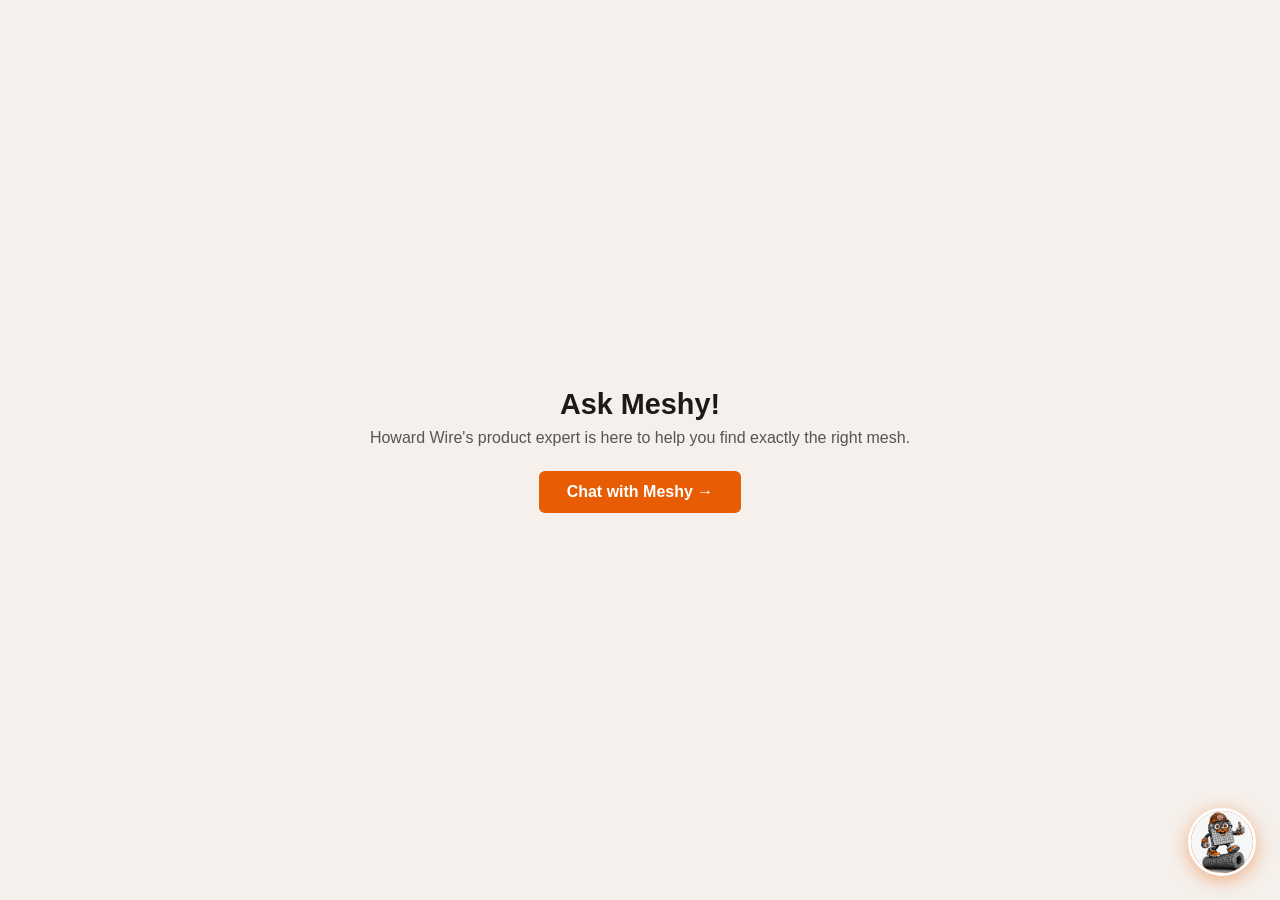
==== static/index.html @ a57b4cda "Initial commit: Howard Wire Meshy chatbot" ====
<!DOCTYPE html>
<html lang="en">
<head>
  <meta charset="UTF-8" />
  <meta name="viewport" content="width=device-width, initial-scale=1.0" />
  <title>Howard Wire — Ask Meshy</title>
  <style>
    * { box-sizing: border-box; margin: 0; padding: 0; }

    body {
      font-family: -apple-system, BlinkMacSystemFont, "Segoe UI", Roboto, sans-serif;
      background: #f5f0eb;
      display: flex;
      align-items: center;
      justify-content: center;
      min-height: 100vh;
    }

    /* ── Demo page ── */
    .demo-page { text-align: center; padding: 40px 20px; }
    .demo-page h1 { color: #1a1a1a; font-size: 1.8rem; margin-bottom: 8px; }
    .demo-page p  { color: #555; font-size: 1rem; margin-bottom: 24px; }
    .demo-page .open-btn {
      background: #e85d04;
      color: #fff;
      border: none;
      padding: 12px 28px;
      border-radius: 6px;
      font-size: 1rem;
      cursor: pointer;
      font-weight: 600;
    }
    .demo-page .open-btn:hover { background: #c44d02; }

    /* ── Launcher button ── */
    #hw-launcher {
      position: fixed;
      bottom: 24px; right: 24px;
      width: 68px; height: 68px;
      border-radius: 50%;
      background: #e85d04;
      border: 3px solid #fff;
      cursor: pointer;
      box-shadow: 0 4px 18px rgba(232,93,4,.45);
      display: flex; align-items: center; justify-content: center;
      overflow: hidden;
      transition: transform .15s, box-shadow .15s;
      z-index: 9998;
      padding: 0;
    }
    #hw-launcher:hover { transform: scale(1.07); box-shadow: 0 6px 22px rgba(232,93,4,.55); }
    #hw-launcher img {
      width: 100%; height: 100%;
      object-fit: cover;
      object-position: 50% 18%;
    }
    #hw-launcher .badge {
      position: absolute; top: 3px; right: 3px;
      width: 14px; height: 14px;
      border-radius: 50%;
      background: #1a3a5c;
      border: 2px solid #fff;
      display: none;
    }
    #hw-launcher.has-unread .badge { display: block; }

    /* ── Chat panel ── */
    #hw-panel {
      position: fixed;
      bottom: 104px; right: 24px;
      width: 390px;
      max-width: calc(100vw - 32px);
      height: 580px;
      max-height: calc(100vh - 120px);
      background: #fff;
      border-radius: 18px;
      box-shadow: 0 10px 44px rgba(0,0,0,.18);
      display: flex; flex-direction: column;
      overflow: hidden;
      z-index: 9999;
      transform: scale(.9) translateY(20px);
      opacity: 0;
      pointer-events: none;
      transform-origin: bottom right;
      transition: transform .22s ease, opacity .22s ease;
    }
    #hw-panel.open {
      transform: scale(1) translateY(0);
      opacity: 1;
      pointer-events: all;
    }

    /* Header */
    .hw-header {
      background: linear-gradient(135deg, #e85d04 0%, #c44d02 100%);
      color: #fff;
      padding: 14px 16px;
      display: flex;
      align-items: center;
      gap: 12px;
      flex-shrink: 0;
    }
    .hw-avatar {
      width: 52px; height: 52px;
      border-radius: 50%;
      overflow: hidden;
      border: 2px solid rgba(255,255,255,.5);
      flex-shrink: 0;
      background: #c44d02;
    }
    .hw-avatar img {
      width: 100%; height: 100%;
      object-fit: cover;
      object-position: 50% 18%;
    }
    .hw-info { flex: 1; }
    .hw-info .name  { font-weight: 700; font-size: 1.05rem; letter-spacing: .01em; }
    .hw-info .tagline { font-size: .75rem; opacity: .85; margin-top: 1px; }
    .hw-info .status {
      font-size: .72rem; opacity: .8;
      display: flex; align-items: center; gap: 4px; margin-top: 3px;
    }
    .hw-info .status::before {
      content: ""; width: 7px; height: 7px;
      border-radius: 50%; background: #90ee90;
    }
    .hw-close {
      background: none; border: none; color: #fff;
      cursor: pointer; opacity: .75; font-size: 22px; line-height: 1;
    }
    .hw-close:hover { opacity: 1; }

    /* Messages */
    .hw-messages {
      flex: 1; overflow-y: auto;
      padding: 16px;
      display: flex; flex-direction: column; gap: 12px;
    }
    .hw-messages::-webkit-scrollbar { width: 4px; }
    .hw-messages::-webkit-scrollbar-thumb { background: #ddd; border-radius: 2px; }

    .msg {
      max-width: 84%;
      padding: 10px 14px;
      border-radius: 16px;
      font-size: .875rem;
      line-height: 1.5;
      word-wrap: break-word;
    }
    .msg.bot {
      background: #fff4ee;
      color: #1a1a1a;
      align-self: flex-start;
      border-bottom-left-radius: 4px;
      border: 1px solid #ffd7bc;
    }
    .msg.user {
      background: #e85d04;
      color: #fff;
      align-self: flex-end;
      border-bottom-right-radius: 4px;
    }
    .msg.bot ul   { padding-left: 16px; margin-top: 6px; }
    .msg.bot li   { margin-bottom: 4px; }
    .msg.bot strong { color: #c44d02; }
    .msg.bot a    { color: #c44d02; }

    /* Typing dots */
    .typing {
      display: flex; align-items: center; gap: 4px;
      background: #fff4ee;
      border: 1px solid #ffd7bc;
      padding: 10px 14px;
      border-radius: 16px; border-bottom-left-radius: 4px;
      width: fit-content;
    }
    .typing span {
      width: 7px; height: 7px; border-radius: 50%;
      background: #e85d04;
      animation: blink 1.2s ease-in-out infinite;
    }
    .typing span:nth-child(2) { animation-delay: .2s; }
    .typing span:nth-child(3) { animation-delay: .4s; }
    @keyframes blink {
      0%,80%,100% { opacity:.25; transform:scale(.8); }
      40%         { opacity:1;   transform:scale(1); }
    }

    /* Suggestions */
    .suggestions {
      padding: 0 14px 10px;
      display: flex; flex-wrap: wrap; gap: 6px;
      flex-shrink: 0;
    }
    .sug-btn {
      background: #fff4ee;
      border: 1px solid #ffd7bc;
      color: #c44d02;
      font-size: .78rem;
      padding: 5px 11px;
      border-radius: 20px; cursor: pointer;
      white-space: nowrap; font-weight: 500;
    }
    .sug-btn:hover { background: #ffe8d6; }

    /* Input */
    .hw-input-row {
      padding: 10px 12px;
      border-top: 1px solid #f0e8e0;
      display: flex; gap: 8px;
      flex-shrink: 0; background: #fff;
    }
    #hw-input {
      flex: 1;
      border: 1px solid #f0cdb0;
      border-radius: 22px;
      padding: 9px 14px;
      font-size: .875rem;
      outline: none; resize: none;
      line-height: 1.4; max-height: 100px; overflow-y: auto;
    }
    #hw-input:focus { border-color: #e85d04; }
    #hw-send {
      width: 38px; height: 38px; border-radius: 50%;
      background: #e85d04; border: none; cursor: pointer;
      display: flex; align-items: center; justify-content: center;
      flex-shrink: 0; align-self: flex-end;
      transition: background .15s;
    }
    #hw-send:hover    { background: #c44d02; }
    #hw-send:disabled { background: #f0b090; cursor: default; }
    #hw-send svg { width: 16px; height: 16px; fill: #fff; }

    /* Footer */
    .hw-footer {
      text-align: center; font-size: .68rem; color: #bba898;
      padding: 6px; border-top: 1px solid #f5ede8; flex-shrink: 0;
    }
    .hw-footer a { color: #bba898; }
  </style>
</head>
<body>

<div class="demo-page">
  <h1>Ask Meshy!</h1>
  <p>Howard Wire's product expert is here to help you find exactly the right mesh.</p>
  <button class="open-btn" onclick="hwOpen()">Chat with Meshy →</button>
</div>

<!-- Launcher -->
<button id="hw-launcher" onclick="hwToggle()" aria-label="Chat with Meshy">
  <div class="badge"></div>
  <img src="/static/meshy.png" alt="Meshy" />
</button>

<!-- Panel -->
<div id="hw-panel" role="dialog" aria-label="Chat with Meshy">
  <div class="hw-header">
    <div class="hw-avatar">
      <img src="/static/meshy.png" alt="Meshy" />
    </div>
    <div class="hw-info">
      <div class="name">Meshy</div>
      <div class="tagline">Howard Wire Product Expert</div>
      <div class="status">Online — Ready to help!</div>
    </div>
    <button class="hw-close" onclick="hwClose()" aria-label="Close">×</button>
  </div>

  <div class="hw-messages" id="hw-messages"></div>

  <div class="suggestions" id="hw-suggestions">
    <button class="sug-btn" onclick="hwSuggest(this)">Stainless steel mesh</button>
    <button class="sug-btn" onclick="hwSuggest(this)">1/4" wire cloth</button>
    <button class="sug-btn" onclick="hwSuggest(this)">Galvanized welded wire</button>
    <button class="sug-btn" onclick="hwSuggest(this)">Talk to sales</button>
  </div>

  <div class="hw-input-row">
    <textarea id="hw-input" rows="1" placeholder="Ask Meshy anything about wire mesh…" onkeydown="hwKey(event)" oninput="hwAutoResize(this)"></textarea>
    <button id="hw-send" onclick="hwSend()" aria-label="Send">
      <svg viewBox="0 0 24 24"><path d="M2.01 21L23 12 2.01 3 2 10l15 2-15 2z"/></svg>
    </button>
  </div>

  <div class="hw-footer">Howard Wire Cloth Co. · <a href="https://howardwire.com" target="_blank">howardwire.com</a></div>
</div>

<script>
  const API_URL = "/chat";
  let messages = [], isOpen = false, isBusy = false;

  const WELCOME = "Hey there! I'm **Meshy** — Howard Wire's product expert! 🧡\n\nTell me what you're working on and I'll find the right mesh for the job. What material, opening size, or application are you looking for?";

  function hwOpen() {
    document.getElementById("hw-panel").classList.add("open");
    document.getElementById("hw-launcher").classList.remove("has-unread");
    isOpen = true;
    if (messages.length === 0) addBotMsg(WELCOME);
    setTimeout(() => document.getElementById("hw-input").focus(), 250);
  }
  function hwClose() {
    document.getElementById("hw-panel").classList.remove("open");
    isOpen = false;
  }
  function hwToggle() { isOpen ? hwClose() : hwOpen(); }

  function hwKey(e) {
    if (e.key === "Enter" && !e.shiftKey) { e.preventDefault(); hwSend(); }
  }
  function hwAutoResize(el) {
    el.style.height = "auto";
    el.style.height = Math.min(el.scrollHeight, 100) + "px";
  }
  function hwSuggest(btn) {
    document.getElementById("hw-input").value = btn.textContent.trim();
    hwSend();
  }

  function scrollBottom() {
    const el = document.getElementById("hw-messages");
    el.scrollTop = el.scrollHeight;
  }
  function addBotMsg(text) {
    const el = document.getElementById("hw-messages");
    const d = document.createElement("div");
    d.className = "msg bot";
    d.innerHTML = mdToHtml(text);
    el.appendChild(d);
    scrollBottom();
    if (!isOpen) document.getElementById("hw-launcher").classList.add("has-unread");
  }
  function addUserMsg(text) {
    const el = document.getElementById("hw-messages");
    const d = document.createElement("div");
    d.className = "msg user";
    d.textContent = text;
    el.appendChild(d);
    scrollBottom();
  }
  function showTyping() {
    const el = document.getElementById("hw-messages");
    const d = document.createElement("div");
    d.id = "hw-typing"; d.className = "typing";
    d.innerHTML = "<span></span><span></span><span></span>";
    el.appendChild(d); scrollBottom();
  }
  function hideTyping() {
    const t = document.getElementById("hw-typing");
    if (t) t.remove();
  }
  function hideSuggestions() {
    document.getElementById("hw-suggestions").style.display = "none";
  }

  async function hwSend() {
    const input = document.getElementById("hw-input");
    const text = input.value.trim();
    if (!text || isBusy) return;

    isBusy = true;
    document.getElementById("hw-send").disabled = true;
    hideSuggestions();
    addUserMsg(text);
    input.value = ""; input.style.height = "auto";
    messages.push({ role: "user", content: text });

    showTyping();
    try {
      const res = await fetch(API_URL, {
        method: "POST",
        headers: { "Content-Type": "application/json" },
        body: JSON.stringify({ messages }),
      });
      const data = await res.json();
      hideTyping();
      const reply = data.reply || "Hmm, something went sideways on my end! Try again or call Howard Wire directly.";
      addBotMsg(reply);
      messages.push({ role: "assistant", content: reply });
    } catch (err) {
      hideTyping();
      addBotMsg("Uh oh — connection issue! Refresh the page and try again, or give Howard Wire a call.");
    } finally {
      isBusy = false;
      document.getElementById("hw-send").disabled = false;
      input.focus();
    }
  }

  function mdToHtml(text) {
    return text
      .replace(/&/g,"&amp;").replace(/</g,"&lt;").replace(/>/g,"&gt;")
      .replace(/\*\*(.+?)\*\*/g,"<strong>$1</strong>")
      .replace(/\*(.+?)\*/g,"<em>$1</em>")
      .replace(/\[([^\]]+)\]\((https?:\/\/[^)]+)\)/g,'<a href="$2" target="_blank">$1</a>')
      .replace(/^[-•] (.+)$/gm,"<li>$1</li>")
      .replace(/(<li>[\s\S]+?<\/li>)/g,"<ul>$1</ul>")
      .replace(/\n\n/g,"</p><p>").replace(/\n/g,"<br>")
      .replace(/^(.+)$/,"<p>$1</p>");
  }
</script>
</body>
</html>
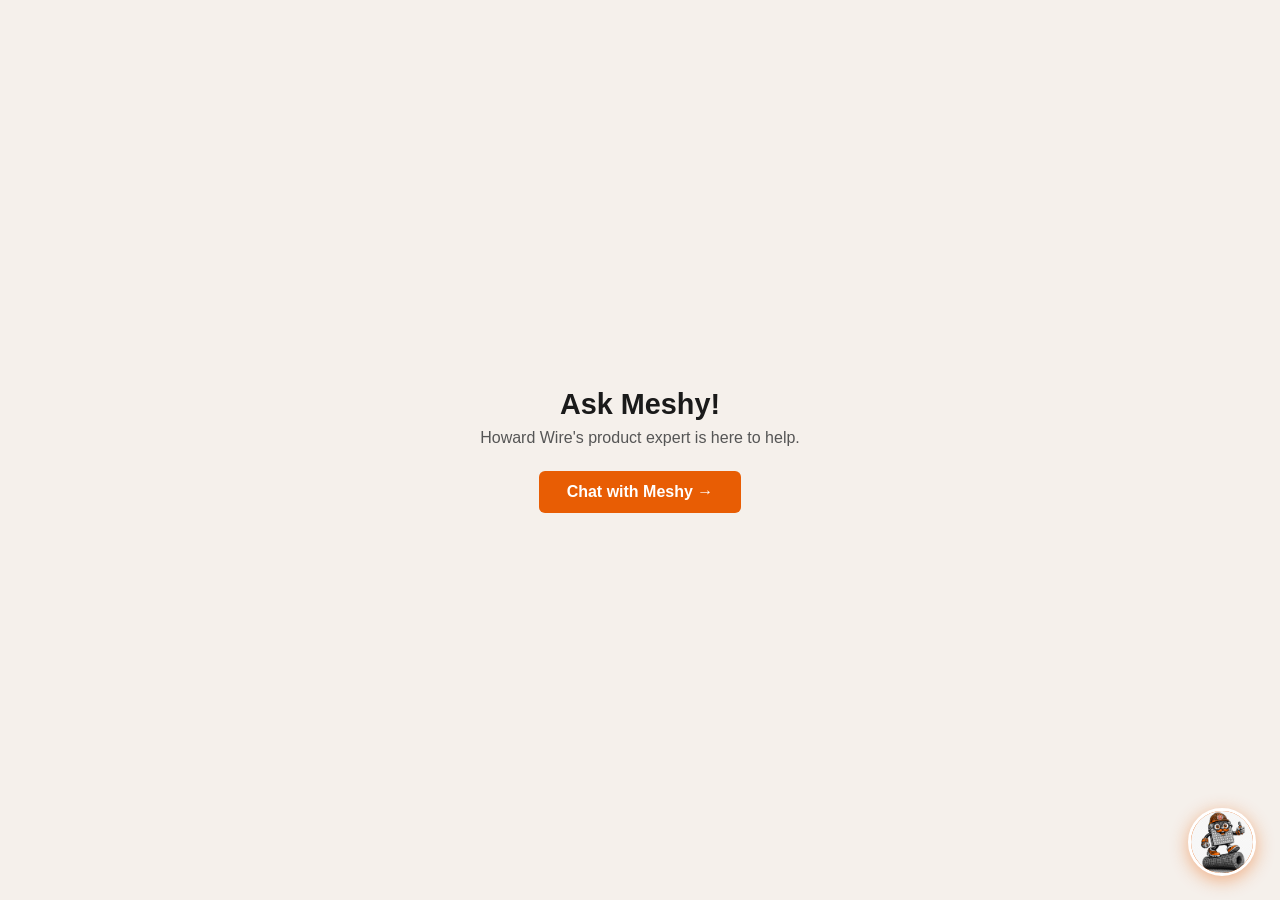
==== commit e0f0bd83: "Add Meshy home screen, FAQ Meshy header, correct Shopify links" ====
--- a/static/index.html
+++ b/static/index.html
@@ -6,177 +6,223 @@
   <title>Howard Wire — Ask Meshy</title>
   <style>
     * { box-sizing: border-box; margin: 0; padding: 0; }
-
     body {
       font-family: -apple-system, BlinkMacSystemFont, "Segoe UI", Roboto, sans-serif;
       background: #f5f0eb;
-      display: flex;
-      align-items: center;
-      justify-content: center;
+      display: flex; align-items: center; justify-content: center;
       min-height: 100vh;
     }
 
     /* ── Demo page ── */
     .demo-page { text-align: center; padding: 40px 20px; }
     .demo-page h1 { color: #1a1a1a; font-size: 1.8rem; margin-bottom: 8px; }
-    .demo-page p  { color: #555; font-size: 1rem; margin-bottom: 24px; }
+    .demo-page p  { color: #555; margin-bottom: 24px; }
     .demo-page .open-btn {
-      background: #e85d04;
-      color: #fff;
-      border: none;
-      padding: 12px 28px;
-      border-radius: 6px;
-      font-size: 1rem;
-      cursor: pointer;
-      font-weight: 600;
+      background: #e85d04; color: #fff; border: none;
+      padding: 12px 28px; border-radius: 6px; font-size: 1rem;
+      cursor: pointer; font-weight: 600;
     }
     .demo-page .open-btn:hover { background: #c44d02; }
 
-    /* ── Launcher button ── */
+    /* ── Launcher ── */
     #hw-launcher {
-      position: fixed;
-      bottom: 24px; right: 24px;
-      width: 68px; height: 68px;
-      border-radius: 50%;
-      background: #e85d04;
-      border: 3px solid #fff;
-      cursor: pointer;
-      box-shadow: 0 4px 18px rgba(232,93,4,.45);
+      position: fixed; bottom: 24px; right: 24px;
+      width: 68px; height: 68px; border-radius: 50%;
+      background: #e85d04; border: 3px solid #fff;
+      cursor: pointer; box-shadow: 0 4px 18px rgba(232,93,4,.45);
       display: flex; align-items: center; justify-content: center;
-      overflow: hidden;
-      transition: transform .15s, box-shadow .15s;
-      z-index: 9998;
-      padding: 0;
+      overflow: hidden; transition: transform .15s, box-shadow .15s;
+      z-index: 9998; padding: 0;
     }
     #hw-launcher:hover { transform: scale(1.07); box-shadow: 0 6px 22px rgba(232,93,4,.55); }
-    #hw-launcher img {
-      width: 100%; height: 100%;
-      object-fit: cover;
-      object-position: 50% 18%;
-    }
+    #hw-launcher img { width: 100%; height: 100%; object-fit: cover; object-position: 50% 18%; }
     #hw-launcher .badge {
       position: absolute; top: 3px; right: 3px;
-      width: 14px; height: 14px;
-      border-radius: 50%;
-      background: #1a3a5c;
-      border: 2px solid #fff;
-      display: none;
+      width: 14px; height: 14px; border-radius: 50%;
+      background: #1a3a5c; border: 2px solid #fff; display: none;
     }
     #hw-launcher.has-unread .badge { display: block; }
 
-    /* ── Chat panel ── */
+    /* ── Panel ── */
     #hw-panel {
-      position: fixed;
-      bottom: 104px; right: 24px;
-      width: 390px;
-      max-width: calc(100vw - 32px);
-      height: 580px;
-      max-height: calc(100vh - 120px);
-      background: #fff;
-      border-radius: 18px;
+      position: fixed; bottom: 104px; right: 24px;
+      width: 390px; max-width: calc(100vw - 32px);
+      height: 600px; max-height: calc(100vh - 120px);
+      background: #fff; border-radius: 18px;
       box-shadow: 0 10px 44px rgba(0,0,0,.18);
       display: flex; flex-direction: column;
-      overflow: hidden;
-      z-index: 9999;
-      transform: scale(.9) translateY(20px);
-      opacity: 0;
-      pointer-events: none;
-      transform-origin: bottom right;
+      overflow: hidden; z-index: 9999;
+      transform: scale(.9) translateY(20px); opacity: 0;
+      pointer-events: none; transform-origin: bottom right;
       transition: transform .22s ease, opacity .22s ease;
     }
-    #hw-panel.open {
-      transform: scale(1) translateY(0);
-      opacity: 1;
-      pointer-events: all;
-    }
-
-    /* Header */
-    .hw-header {
+    #hw-panel.open { transform: scale(1) translateY(0); opacity: 1; pointer-events: all; }
+
+    /* ── Views (home / chat) ── */
+    .hw-view { display: flex; flex-direction: column; height: 100%; }
+    .hw-view.hidden { display: none; }
+
+    /* ════════════════════════════════
+       HOME VIEW
+    ════════════════════════════════ */
+    .home-hero {
+      background: linear-gradient(160deg, #e85d04 0%, #ff8c42 50%, #ffb347 100%);
+      padding: 28px 20px 0;
+      display: flex; flex-direction: column; align-items: center;
+      position: relative; flex-shrink: 0;
+    }
+    .home-close {
+      position: absolute; top: 12px; right: 14px;
+      background: rgba(255,255,255,.25); border: none;
+      color: #fff; width: 28px; height: 28px; border-radius: 50%;
+      font-size: 16px; cursor: pointer; display: flex;
+      align-items: center; justify-content: center;
+      transition: background .15s;
+    }
+    .home-close:hover { background: rgba(255,255,255,.4); }
+    .home-meshy {
+      width: 150px; height: 150px;
+      object-fit: contain; object-position: center center;
+      filter: drop-shadow(0 6px 16px rgba(0,0,0,.25));
+      margin-bottom: -10px;
+    }
+    .home-body {
+      flex: 1; overflow-y: auto; padding: 24px 20px 16px;
+    }
+    .home-body::-webkit-scrollbar { width: 4px; }
+    .home-body::-webkit-scrollbar-thumb { background: #ddd; border-radius: 2px; }
+
+    .home-greeting { font-size: 1.35rem; font-weight: 700; color: #1a1a1a; margin-bottom: 4px; }
+    .home-sub { font-size: .9rem; color: #555; margin-bottom: 20px; line-height: 1.5; }
+
+    /* Chat CTA card */
+    .chat-cta {
+      background: #fff;
+      border: 1.5px solid #ffd7bc;
+      border-radius: 14px;
+      padding: 14px 16px;
+      display: flex; align-items: center; gap: 14px;
+      cursor: pointer; margin-bottom: 16px;
+      transition: border-color .15s, box-shadow .15s;
+      text-decoration: none;
+    }
+    .chat-cta:hover { border-color: #e85d04; box-shadow: 0 2px 12px rgba(232,93,4,.15); }
+    .chat-cta .cta-avatar {
+      width: 46px; height: 46px; border-radius: 50%;
+      overflow: hidden; flex-shrink: 0;
+      border: 2px solid #ffd7bc;
+      background: #fff4ee;
+    }
+    .chat-cta .cta-avatar img { width: 100%; height: 100%; object-fit: cover; object-position: 50% 18%; }
+    .chat-cta .cta-text .cta-title { font-weight: 700; font-size: .95rem; color: #1a1a1a; }
+    .chat-cta .cta-text .cta-sub   { font-size: .78rem; color: #888; margin-top: 2px; }
+    .chat-cta .cta-arrow { margin-left: auto; color: #e85d04; font-size: 1.2rem; }
+
+    /* Quick action cards */
+    .quick-actions {
+      background: #f9f9f9; border: 1px solid #eee;
+      border-radius: 14px; overflow: hidden; margin-bottom: 16px;
+    }
+    .qa-item {
+      display: flex; align-items: center; gap: 12px;
+      padding: 13px 16px;
+      border-bottom: 1px solid #eee;
+      cursor: pointer; text-decoration: none;
+      transition: background .12s;
+      color: #1a1a1a;
+    }
+    .qa-item:last-child { border-bottom: none; }
+    .qa-item:hover { background: #f0f0f0; }
+    .qa-icon {
+      width: 36px; height: 36px; border-radius: 10px;
+      display: flex; align-items: center; justify-content: center;
+      font-size: 18px; flex-shrink: 0;
+    }
+    .qa-icon.orange { background: #fff0e6; }
+    .qa-icon.blue   { background: #e8f0fe; }
+    .qa-icon.green  { background: #e8f5e9; }
+    .qa-icon.purple { background: #f3e8fd; }
+    .qa-label { flex: 1; }
+    .qa-label .qa-title { font-size: .9rem; font-weight: 600; }
+    .qa-label .qa-sub   { font-size: .75rem; color: #888; margin-top: 1px; }
+    .qa-chevron { color: #bbb; font-size: 1rem; }
+
+    .home-footer {
+      text-align: center; font-size: .68rem; color: #bba898;
+      padding: 8px; border-top: 1px solid #f5ede8; flex-shrink: 0;
+    }
+    .home-footer a { color: #bba898; }
+
+    /* ════════════════════════════════
+       CHAT VIEW
+    ════════════════════════════════ */
+    .chat-header {
       background: linear-gradient(135deg, #e85d04 0%, #c44d02 100%);
-      color: #fff;
-      padding: 14px 16px;
-      display: flex;
-      align-items: center;
-      gap: 12px;
-      flex-shrink: 0;
-    }
-    .hw-avatar {
-      width: 52px; height: 52px;
-      border-radius: 50%;
-      overflow: hidden;
-      border: 2px solid rgba(255,255,255,.5);
-      flex-shrink: 0;
-      background: #c44d02;
-    }
-    .hw-avatar img {
-      width: 100%; height: 100%;
-      object-fit: cover;
-      object-position: 50% 18%;
-    }
-    .hw-info { flex: 1; }
-    .hw-info .name  { font-weight: 700; font-size: 1.05rem; letter-spacing: .01em; }
-    .hw-info .tagline { font-size: .75rem; opacity: .85; margin-top: 1px; }
-    .hw-info .status {
-      font-size: .72rem; opacity: .8;
-      display: flex; align-items: center; gap: 4px; margin-top: 3px;
-    }
-    .hw-info .status::before {
-      content: ""; width: 7px; height: 7px;
+      color: #fff; padding: 12px 14px;
+      display: flex; align-items: center; gap: 10px; flex-shrink: 0;
+    }
+    .chat-back {
+      background: rgba(255,255,255,.2); border: none; color: #fff;
+      width: 30px; height: 30px; border-radius: 50%; cursor: pointer;
+      font-size: 16px; display: flex; align-items: center; justify-content: center;
+      flex-shrink: 0; transition: background .15s;
+    }
+    .chat-back:hover { background: rgba(255,255,255,.35); }
+    .chat-avatar {
+      width: 42px; height: 42px; border-radius: 50%;
+      overflow: hidden; border: 2px solid rgba(255,255,255,.4);
+      flex-shrink: 0; background: #c44d02;
+    }
+    .chat-avatar img { width: 100%; height: 100%; object-fit: cover; object-position: 50% 18%; }
+    .chat-info { flex: 1; }
+    .chat-info .name    { font-weight: 700; font-size: .95rem; }
+    .chat-info .status  {
+      font-size: .72rem; opacity: .85;
+      display: flex; align-items: center; gap: 4px; margin-top: 2px;
+    }
+    .chat-info .status::before {
+      content: ""; width: 6px; height: 6px;
       border-radius: 50%; background: #90ee90;
     }
-    .hw-close {
+    .chat-close {
       background: none; border: none; color: #fff;
       cursor: pointer; opacity: .75; font-size: 22px; line-height: 1;
     }
-    .hw-close:hover { opacity: 1; }
-
-    /* Messages */
+    .chat-close:hover { opacity: 1; }
+
     .hw-messages {
-      flex: 1; overflow-y: auto;
-      padding: 16px;
+      flex: 1; overflow-y: auto; padding: 16px;
       display: flex; flex-direction: column; gap: 12px;
     }
     .hw-messages::-webkit-scrollbar { width: 4px; }
     .hw-messages::-webkit-scrollbar-thumb { background: #ddd; border-radius: 2px; }
 
     .msg {
-      max-width: 84%;
-      padding: 10px 14px;
-      border-radius: 16px;
-      font-size: .875rem;
-      line-height: 1.5;
-      word-wrap: break-word;
+      max-width: 84%; padding: 10px 14px; border-radius: 16px;
+      font-size: .875rem; line-height: 1.5; word-wrap: break-word;
     }
     .msg.bot {
-      background: #fff4ee;
-      color: #1a1a1a;
-      align-self: flex-start;
-      border-bottom-left-radius: 4px;
+      background: #fff4ee; color: #1a1a1a;
+      align-self: flex-start; border-bottom-left-radius: 4px;
       border: 1px solid #ffd7bc;
     }
     .msg.user {
-      background: #e85d04;
-      color: #fff;
-      align-self: flex-end;
-      border-bottom-right-radius: 4px;
-    }
-    .msg.bot ul   { padding-left: 16px; margin-top: 6px; }
-    .msg.bot li   { margin-bottom: 4px; }
+      background: #e85d04; color: #fff;
+      align-self: flex-end; border-bottom-right-radius: 4px;
+    }
+    .msg.bot ul  { padding-left: 16px; margin-top: 6px; }
+    .msg.bot li  { margin-bottom: 4px; }
     .msg.bot strong { color: #c44d02; }
-    .msg.bot a    { color: #c44d02; }
-
-    /* Typing dots */
+    .msg.bot a   { color: #c44d02; }
+
     .typing {
       display: flex; align-items: center; gap: 4px;
-      background: #fff4ee;
-      border: 1px solid #ffd7bc;
-      padding: 10px 14px;
-      border-radius: 16px; border-bottom-left-radius: 4px;
+      background: #fff4ee; border: 1px solid #ffd7bc;
+      padding: 10px 14px; border-radius: 16px; border-bottom-left-radius: 4px;
       width: fit-content;
     }
     .typing span {
-      width: 7px; height: 7px; border-radius: 50%;
-      background: #e85d04;
+      width: 7px; height: 7px; border-radius: 50%; background: #e85d04;
       animation: blink 1.2s ease-in-out infinite;
     }
     .typing span:nth-child(2) { animation-delay: .2s; }
@@ -186,64 +232,50 @@
       40%         { opacity:1;   transform:scale(1); }
     }
 
-    /* Suggestions */
     .suggestions {
       padding: 0 14px 10px;
-      display: flex; flex-wrap: wrap; gap: 6px;
-      flex-shrink: 0;
+      display: flex; flex-wrap: wrap; gap: 6px; flex-shrink: 0;
     }
     .sug-btn {
-      background: #fff4ee;
-      border: 1px solid #ffd7bc;
-      color: #c44d02;
-      font-size: .78rem;
-      padding: 5px 11px;
-      border-radius: 20px; cursor: pointer;
-      white-space: nowrap; font-weight: 500;
+      background: #fff4ee; border: 1px solid #ffd7bc; color: #c44d02;
+      font-size: .78rem; padding: 5px 11px; border-radius: 20px;
+      cursor: pointer; white-space: nowrap; font-weight: 500;
     }
     .sug-btn:hover { background: #ffe8d6; }
 
-    /* Input */
     .hw-input-row {
-      padding: 10px 12px;
-      border-top: 1px solid #f0e8e0;
-      display: flex; gap: 8px;
-      flex-shrink: 0; background: #fff;
+      padding: 10px 12px; border-top: 1px solid #f0e8e0;
+      display: flex; gap: 8px; flex-shrink: 0; background: #fff;
     }
     #hw-input {
-      flex: 1;
-      border: 1px solid #f0cdb0;
-      border-radius: 22px;
-      padding: 9px 14px;
-      font-size: .875rem;
-      outline: none; resize: none;
-      line-height: 1.4; max-height: 100px; overflow-y: auto;
+      flex: 1; border: 1px solid #f0cdb0; border-radius: 22px;
+      padding: 9px 14px; font-size: .875rem;
+      outline: none; resize: none; line-height: 1.4;
+      max-height: 100px; overflow-y: auto; font-family: inherit;
     }
     #hw-input:focus { border-color: #e85d04; }
     #hw-send {
       width: 38px; height: 38px; border-radius: 50%;
       background: #e85d04; border: none; cursor: pointer;
       display: flex; align-items: center; justify-content: center;
-      flex-shrink: 0; align-self: flex-end;
-      transition: background .15s;
+      flex-shrink: 0; align-self: flex-end; transition: background .15s;
     }
     #hw-send:hover    { background: #c44d02; }
     #hw-send:disabled { background: #f0b090; cursor: default; }
     #hw-send svg { width: 16px; height: 16px; fill: #fff; }
 
-    /* Footer */
-    .hw-footer {
+    .chat-footer {
       text-align: center; font-size: .68rem; color: #bba898;
       padding: 6px; border-top: 1px solid #f5ede8; flex-shrink: 0;
     }
-    .hw-footer a { color: #bba898; }
+    .chat-footer a { color: #bba898; }
   </style>
 </head>
 <body>
 
 <div class="demo-page">
   <h1>Ask Meshy!</h1>
-  <p>Howard Wire's product expert is here to help you find exactly the right mesh.</p>
+  <p>Howard Wire's product expert is here to help.</p>
   <button class="open-btn" onclick="hwOpen()">Chat with Meshy →</button>
 </div>
 
@@ -255,49 +287,116 @@
 
 <!-- Panel -->
 <div id="hw-panel" role="dialog" aria-label="Chat with Meshy">
-  <div class="hw-header">
-    <div class="hw-avatar">
-      <img src="/static/meshy.png" alt="Meshy" />
-    </div>
-    <div class="hw-info">
-      <div class="name">Meshy</div>
-      <div class="tagline">Howard Wire Product Expert</div>
-      <div class="status">Online — Ready to help!</div>
-    </div>
-    <button class="hw-close" onclick="hwClose()" aria-label="Close">×</button>
+
+  <!-- ── HOME VIEW ── -->
+  <div class="hw-view" id="view-home">
+    <div class="home-hero">
+      <button class="home-close" onclick="hwClose()" aria-label="Close">×</button>
+      <img class="home-meshy" src="/static/meshy-header.png" alt="Meshy" />
+    </div>
+
+    <div class="home-body">
+      <div class="home-greeting">Hi there! 👋</div>
+      <div class="home-sub">Meshy &amp; the Howard Wire team are ready to help you find the perfect mesh.</div>
+
+      <!-- Chat CTA -->
+      <div class="chat-cta" onclick="showChat()">
+        <div class="cta-avatar"><img src="/static/meshy-header.png" alt="Meshy" /></div>
+        <div class="cta-text">
+          <div class="cta-title">Ask Meshy a question</div>
+          <div class="cta-sub">AI-powered product search · instant answers</div>
+        </div>
+        <div class="cta-arrow">›</div>
+      </div>
+
+      <!-- Quick actions -->
+      <div class="quick-actions">
+        <a class="qa-item" href="https://howard-wire-cloth-co.myshopify.com/pages/contact" target="_blank">
+          <div class="qa-icon orange">📋</div>
+          <div class="qa-label">
+            <div class="qa-title">Request a Quote</div>
+            <div class="qa-sub">Get pricing from our sales team</div>
+          </div>
+          <div class="qa-chevron">›</div>
+        </a>
+        <a class="qa-item" href="https://howard-wire-cloth-co.myshopify.com/collections/all" target="_blank">
+          <div class="qa-icon blue">🔩</div>
+          <div class="qa-label">
+            <div class="qa-title">Browse Products</div>
+            <div class="qa-sub">View our full product range</div>
+          </div>
+          <div class="qa-chevron">›</div>
+        </a>
+        <a class="qa-item" href="https://howard-wire-cloth-co.myshopify.com/pages/faq-1" target="_blank">
+          <div class="qa-icon green">❓</div>
+          <div class="qa-label">
+            <div class="qa-title">FAQ</div>
+            <div class="qa-sub">Common questions answered</div>
+          </div>
+          <div class="qa-chevron">›</div>
+        </a>
+        <a class="qa-item" href="https://howard-wire-cloth-co.myshopify.com/pages/catalogue-2" target="_blank">
+          <div class="qa-icon purple">📚</div>
+          <div class="qa-label">
+            <div class="qa-title">Catalogue</div>
+            <div class="qa-sub">Download our product catalogue</div>
+          </div>
+          <div class="qa-chevron">›</div>
+        </a>
+      </div>
+    </div>
+
+    <div class="home-footer">
+      Howard Wire Cloth Co. · <a href="https://howard-wire-cloth-co.myshopify.com" target="_blank">howardwire.com</a>
+    </div>
   </div>
 
-  <div class="hw-messages" id="hw-messages"></div>
-
-  <div class="suggestions" id="hw-suggestions">
-    <button class="sug-btn" onclick="hwSuggest(this)">Stainless steel mesh</button>
-    <button class="sug-btn" onclick="hwSuggest(this)">1/4" wire cloth</button>
-    <button class="sug-btn" onclick="hwSuggest(this)">Galvanized welded wire</button>
-    <button class="sug-btn" onclick="hwSuggest(this)">Talk to sales</button>
+  <!-- ── CHAT VIEW ── -->
+  <div class="hw-view hidden" id="view-chat">
+    <div class="chat-header">
+      <button class="chat-back" onclick="showHome()" aria-label="Back">‹</button>
+      <div class="chat-avatar"><img src="/static/meshy-header.png" alt="Meshy" /></div>
+      <div class="chat-info">
+        <div class="name">Meshy</div>
+        <div class="status">Online · Howard Wire Product Expert</div>
+      </div>
+      <button class="chat-close" onclick="hwClose()" aria-label="Close">×</button>
+    </div>
+
+    <div class="hw-messages" id="hw-messages"></div>
+
+    <div class="suggestions" id="hw-suggestions">
+      <button class="sug-btn" onclick="hwSuggest(this)">Stainless steel mesh</button>
+      <button class="sug-btn" onclick="hwSuggest(this)">1/4" wire cloth</button>
+      <button class="sug-btn" onclick="hwSuggest(this)">Galvanized welded wire</button>
+      <button class="sug-btn" onclick="hwSuggest(this)">Talk to sales</button>
+    </div>
+
+    <div class="hw-input-row">
+      <textarea id="hw-input" rows="1" placeholder="Ask Meshy anything about wire mesh…"
+        onkeydown="hwKey(event)" oninput="hwAutoResize(this)"></textarea>
+      <button id="hw-send" onclick="hwSend()" aria-label="Send">
+        <svg viewBox="0 0 24 24"><path d="M2.01 21L23 12 2.01 3 2 10l15 2-15 2z"/></svg>
+      </button>
+    </div>
+
+    <div class="chat-footer">
+      Howard Wire Cloth Co. · <a href="https://howard-wire-cloth-co.myshopify.com" target="_blank">howardwire.com</a>
+    </div>
   </div>
 
-  <div class="hw-input-row">
-    <textarea id="hw-input" rows="1" placeholder="Ask Meshy anything about wire mesh…" onkeydown="hwKey(event)" oninput="hwAutoResize(this)"></textarea>
-    <button id="hw-send" onclick="hwSend()" aria-label="Send">
-      <svg viewBox="0 0 24 24"><path d="M2.01 21L23 12 2.01 3 2 10l15 2-15 2z"/></svg>
-    </button>
-  </div>
-
-  <div class="hw-footer">Howard Wire Cloth Co. · <a href="https://howardwire.com" target="_blank">howardwire.com</a></div>
-</div>
+</div><!-- #hw-panel -->
 
 <script>
   const API_URL = "/chat";
   let messages = [], isOpen = false, isBusy = false;
-
-  const WELCOME = "Hey there! I'm **Meshy** — Howard Wire's product expert! 🧡\n\nTell me what you're working on and I'll find the right mesh for the job. What material, opening size, or application are you looking for?";
-
+  const WELCOME = "Hey! I'm **Meshy** — I know Howard Wire's entire catalog inside and out. 🧡\n\nTell me what you're working on — material, opening size, application — and I'll find exactly what you need. What are you looking for?";
+
+  // ── Panel open/close ──────────────────────────────────────────
   function hwOpen() {
     document.getElementById("hw-panel").classList.add("open");
     document.getElementById("hw-launcher").classList.remove("has-unread");
     isOpen = true;
-    if (messages.length === 0) addBotMsg(WELCOME);
-    setTimeout(() => document.getElementById("hw-input").focus(), 250);
   }
   function hwClose() {
     document.getElementById("hw-panel").classList.remove("open");
@@ -305,6 +404,19 @@
   }
   function hwToggle() { isOpen ? hwClose() : hwOpen(); }
 
+  // ── View switching ────────────────────────────────────────────
+  function showChat() {
+    document.getElementById("view-home").classList.add("hidden");
+    document.getElementById("view-chat").classList.remove("hidden");
+    if (messages.length === 0) addBotMsg(WELCOME);
+    setTimeout(() => document.getElementById("hw-input").focus(), 100);
+  }
+  function showHome() {
+    document.getElementById("view-chat").classList.add("hidden");
+    document.getElementById("view-home").classList.remove("hidden");
+  }
+
+  // ── Chat helpers ──────────────────────────────────────────────
   function hwKey(e) {
     if (e.key === "Enter" && !e.shiftKey) { e.preventDefault(); hwSend(); }
   }
@@ -316,46 +428,36 @@
     document.getElementById("hw-input").value = btn.textContent.trim();
     hwSend();
   }
-
   function scrollBottom() {
     const el = document.getElementById("hw-messages");
     el.scrollTop = el.scrollHeight;
   }
   function addBotMsg(text) {
-    const el = document.getElementById("hw-messages");
     const d = document.createElement("div");
-    d.className = "msg bot";
-    d.innerHTML = mdToHtml(text);
-    el.appendChild(d);
+    d.className = "msg bot"; d.innerHTML = mdToHtml(text);
+    document.getElementById("hw-messages").appendChild(d);
     scrollBottom();
     if (!isOpen) document.getElementById("hw-launcher").classList.add("has-unread");
   }
   function addUserMsg(text) {
-    const el = document.getElementById("hw-messages");
     const d = document.createElement("div");
-    d.className = "msg user";
-    d.textContent = text;
-    el.appendChild(d);
+    d.className = "msg user"; d.textContent = text;
+    document.getElementById("hw-messages").appendChild(d);
     scrollBottom();
   }
   function showTyping() {
-    const el = document.getElementById("hw-messages");
     const d = document.createElement("div");
     d.id = "hw-typing"; d.className = "typing";
     d.innerHTML = "<span></span><span></span><span></span>";
-    el.appendChild(d); scrollBottom();
-  }
-  function hideTyping() {
-    const t = document.getElementById("hw-typing");
-    if (t) t.remove();
-  }
-  function hideSuggestions() {
-    document.getElementById("hw-suggestions").style.display = "none";
-  }
+    document.getElementById("hw-messages").appendChild(d);
+    scrollBottom();
+  }
+  function hideTyping() { const t = document.getElementById("hw-typing"); if (t) t.remove(); }
+  function hideSuggestions() { document.getElementById("hw-suggestions").style.display = "none"; }
 
   async function hwSend() {
     const input = document.getElementById("hw-input");
-    const text = input.value.trim();
+    const text  = input.value.trim();
     if (!text || isBusy) return;
 
     isBusy = true;
@@ -367,19 +469,18 @@
 
     showTyping();
     try {
-      const res = await fetch(API_URL, {
-        method: "POST",
-        headers: { "Content-Type": "application/json" },
+      const res  = await fetch(API_URL, {
+        method: "POST", headers: { "Content-Type": "application/json" },
         body: JSON.stringify({ messages }),
       });
       const data = await res.json();
       hideTyping();
-      const reply = data.reply || "Hmm, something went sideways on my end! Try again or call Howard Wire directly.";
+      const reply = data.reply || "Hmm, something went sideways! Try again or call us directly.";
       addBotMsg(reply);
       messages.push({ role: "assistant", content: reply });
-    } catch (err) {
+    } catch {
       hideTyping();
-      addBotMsg("Uh oh — connection issue! Refresh the page and try again, or give Howard Wire a call.");
+      addBotMsg("Connection issue! Refresh and try again, or give Howard Wire a call.");
     } finally {
       isBusy = false;
       document.getElementById("hw-send").disabled = false;
@@ -387,16 +488,15 @@
     }
   }
 
-  function mdToHtml(text) {
-    return text
-      .replace(/&/g,"&amp;").replace(/</g,"&lt;").replace(/>/g,"&gt;")
-      .replace(/\*\*(.+?)\*\*/g,"<strong>$1</strong>")
-      .replace(/\*(.+?)\*/g,"<em>$1</em>")
-      .replace(/\[([^\]]+)\]\((https?:\/\/[^)]+)\)/g,'<a href="$2" target="_blank">$1</a>')
-      .replace(/^[-•] (.+)$/gm,"<li>$1</li>")
-      .replace(/(<li>[\s\S]+?<\/li>)/g,"<ul>$1</ul>")
-      .replace(/\n\n/g,"</p><p>").replace(/\n/g,"<br>")
-      .replace(/^(.+)$/,"<p>$1</p>");
+  function mdToHtml(t) {
+    t = t.replace(/&/g,"&amp;").replace(/</g,"&lt;").replace(/>/g,"&gt;");
+    t = t.replace(/\*\*(.+?)\*\*/g,"<strong>$1</strong>");
+    t = t.replace(/\*(.+?)\*/g,"<em>$1</em>");
+    t = t.replace(/\[([^\]]+)\]\((https?:\/\/[^)]+)\)/g,'<a href="$2" target="_blank">$1</a>');
+    t = t.replace(/^[-•] (.+)$/gm,"<li>$1</li>");
+    t = t.replace(/(<li>[\s\S]+?<\/li>)/g,"<ul>$1</ul>");
+    t = t.replace(/\n\n/g,"</p><p>").replace(/\n/g,"<br>");
+    return "<p>" + t + "</p>";
   }
 </script>
 </body>
